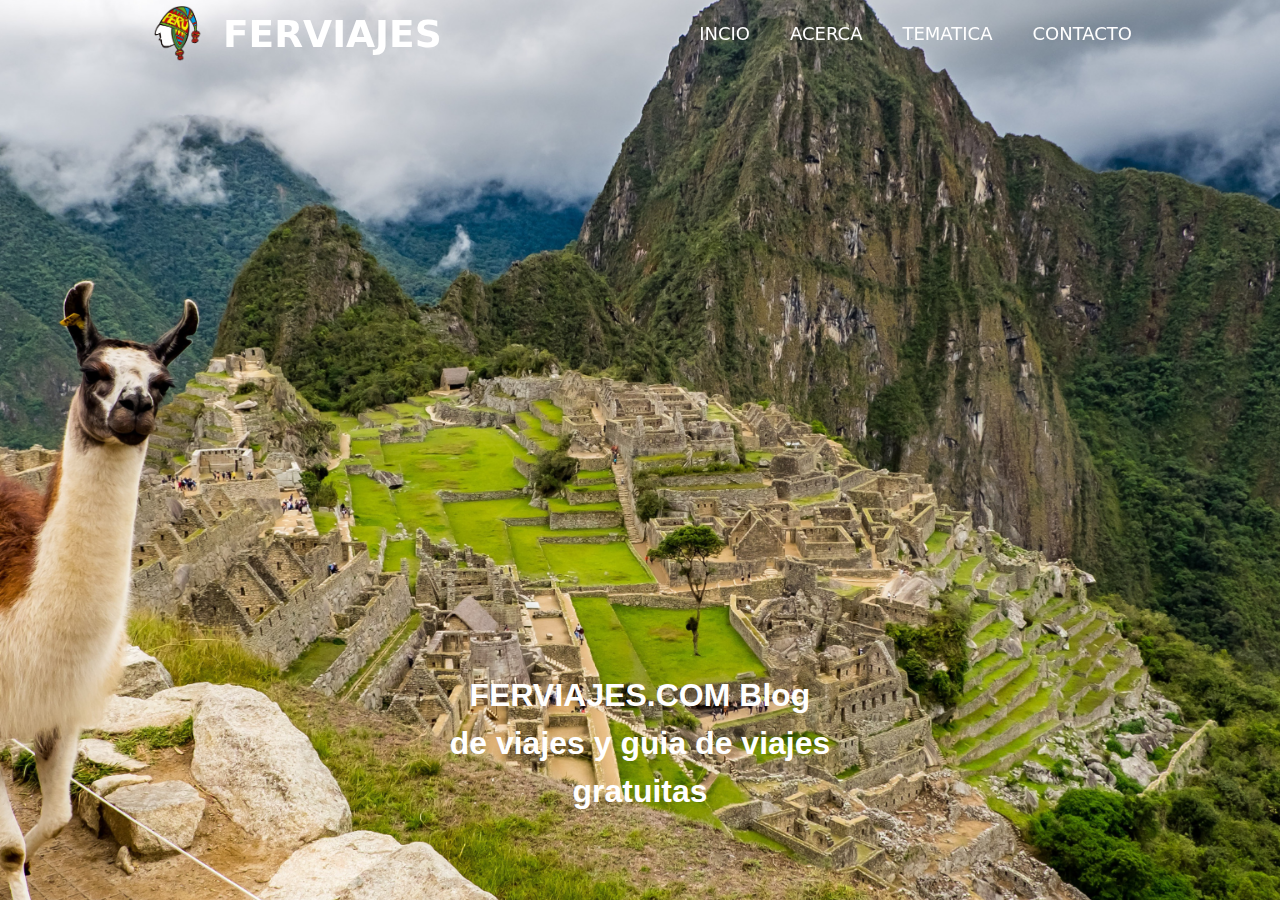
==== acerca.html @ cb7bad93 "cambios" ====
<!DOCTYPE html>
<html lang="en">
<head>
    <meta charset="UTF-8">
    <meta name="viewport" content="width=device-width, initial-scale=1.0">
    <link rel="stylesheet" href="estiloacerca.css">
    <link rel="stylesheet" href="css/bootstrap.min.css">
    <title>BLOG</title>
</head>
<body>
    <!--BARRA DE MENU-->
    <header class="header">
        <div class="logo">
          <img src="img/logo.png" alt="Logo de Ferviajes" />
          <span>FERVIAJES</span>
        </div>
        <input type="checkbox" id="toggle" />
        <label for="toggle">
          <img class="menu" src="img/menu2.png" alt="menu"
        /></label>
  
        <nav class="navigation">
          <ul>
            <li><a href="index.html">INCIO</a></li>
            <li><a href="acerca.html">ACERCA</a></li>
            <li>
              <a href="acerca.html">TEMATICA</a>
              <ul>
                <li><a href="acerca.html">COSTA</a></li>
                <li><a href="acerca.html">SIERRA</a></li>
                <li><a href="acerca.html">SELVA</a></li>
              </ul>
            </li>
            <li><a href="acerca.html">CONTACTO</a></li>
          </ul>
        </nav>
      </header>
  
      <!--INICIO-->
      <div class="hero">
        <p>FERVIAJES.COM Blog de viajes y guia de viajes gratuitas</p>
      </div>
</body>
---- estiloacerca.css ----
*,
*::before,
*::after{
    margin: 0;
    padding: 0;
    box-sizing: inherit;
}

.logo {
    display: flex;
    align-items: center;
    margin-right: 10px;
}

.logo img {
    width: 100px;
    height: auto;
    margin-right: -5px;
}

.logo span {
    line-height: 60px;
    font-size: 1.5em;
    vertical-align: middle;
}

header{
    position: fixed;
    top:0;
    left: 0;
    right: 0;
    padding: 0px 10%;
    display: flex;
    align-items: center;
    justify-content: space-between;
    z-index: 1000;
}
.logo{
    font-size: 25px;
    text-transform: uppercase;
    color: #ffffff;
    font-weight: 700;
}
.navigation ul{
    list-style: none;
}
.header .navigation ul li{
    float: left;
    position: relative;
}
.header .navigation ul li a{
    font-size: 18px;
    color: #ffffff;
    text-decoration: none;
    padding: 20px;
    display: block;
    transition: all .2s ease;
}
.header .navigation ul li a:hover{
    background-color: #e4e2e2;
}

.header .navigation ul li ul{
    position: absolute;
    width: 300px;
    background-color: rgba(1, 1, 1, 0.7);
    display: none;
    margin-left: 0px;
}
.header .navigation ul li ul li a{
    font-size: 15px;
    text-transform: capitalize;
}
.header .navigation ul li ul li ul{
    position: absolute;
    top: 0;
    right: 300px;
}
.header .navigation ul li ul li{
    width: 100%;
}
.header .navigation ul li:hover > ul{
    display: initial;  
}

#toggle,
.header label{
    display: none;
    cursor: pointer;
}
.menu{
    width: 45px;
    height: 35px;
}
@media only screen and (max-width: 600px) {
  .logo {
    flex-direction: row;
    align-items: center;
    justify-content: flex-start;
    margin-left: -30px; 
  }
  
  .logo img {
    width: 80px;
    height: auto;
    margin-right: -15px;
  }
  
  .logo span {
    margin: 0;
    white-space: nowrap;
  }
}
@media (max-width: 950px){

    .header label{
        display: initial;
    }
    .header{
        padding: 20px 10%;
    }
    .header .navigation{
        position: absolute;
        top: 100%;
        left: 0;
        right: 0;
        display: none;
    }
    .header .navigation ul li{
        width: 100%;

    }
    .header .navigation ul li a{
        padding: 8px, 30px, 8px, 10%;
    }
    .header .navigation ul li ul{
        position: relative;
        width: 100%;
        left: 0;
    }
    .header .navigation ul li ul li{
        background-color: rgba(1, 1, 1, 0.7);
    }
    .header .navigation ul li ul li ul{
        position: relative;
        width: 100%;
        left: 0;
    }
    #toggle:checked ~ .navigation{
        display: block;
    }	
 }


 
 header.abajo,
header.abajo * {
    background-color: #ffffff;
}

header.abajo .logo,
header.abajo ul li a {
    color: #000000;
}
header.abajo > .navigation > ul > li > a {
    color: #000000;
}
header.abajo > .navigation > ul > li > ul> li> a {
    color: #000000;
}

/*INICIO*/

 .hero{
    min-height: 100vh;
    background-image: url("img/inicio.webp");
    background-position: center center;
    background-repeat: no-repeat;
    background-size: cover;
    display: flex;
    align-items: center;
    justify-content: center;
 }
 .hero p {
    font-size: 2em;
    font-family: 'Your Font Name', sans-serif;
    text-align: center;
    padding-top: 65vh;
    color: white; 
    margin: 0; 
    line-height: 1.5; /*  propiedad para aumentar el espacio entre líneas */
    width: 30%; /* propiedad para darle un ancho fijo al elemento <p> */
    position: absolute;
    left: 50%; /*  propiedad para centrar el elemento <p> horizontalmente */
    transform: translateX(-50%); /*  propiedad para centrar el elemento <p> verticalmente */
    display: flex; /*  propiedad para centrar el texto verticalmente */
    align-items: center; /* propiedad para centrar el texto verticalmente */
    flex-wrap: wrap; /* propiedad para que el texto se divida en tres líneas */
    font-weight: bold;
}

@media (max-width: 767px) {
    .hero p {
        font-size: 1.5em;
        width: 100%;
        height: 4.5em;
    }
}
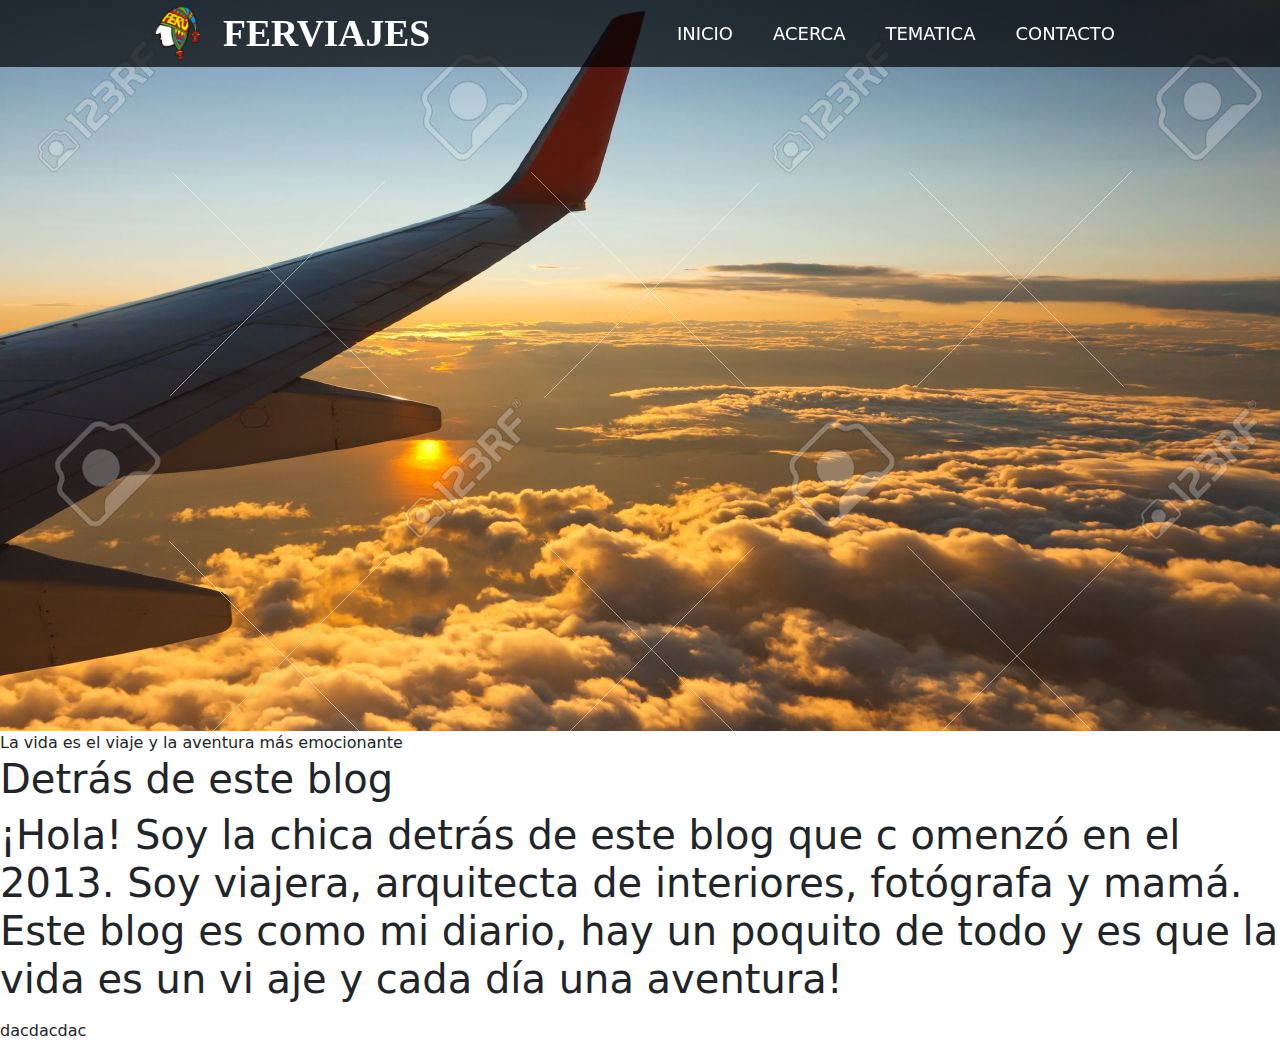
==== commit c5bb8635: "cambios" ====
--- a/acerca.html
+++ b/acerca.html
@@ -8,6 +8,7 @@
     <title>BLOG</title>
 </head>
 <body>
+    <script src="maininicio.js"></script>
     <!--BARRA DE MENU-->
     <header class="header">
         <div class="logo">
@@ -21,7 +22,7 @@
   
         <nav class="navigation">
           <ul>
-            <li><a href="index.html">INCIO</a></li>
+            <li><a href="index.html">INICIO</a></li>
             <li><a href="acerca.html">ACERCA</a></li>
             <li>
               <a href="acerca.html">TEMATICA</a>
@@ -36,8 +37,23 @@
         </nav>
       </header>
   
-      <!--INICIO-->
+      <!--ACERCA IMAGEN-->
       <div class="hero">
-        <p>FERVIAJES.COM Blog de viajes y guia de viajes gratuitas</p>
+        <div class="hero-image">
+          <img src="img/acerca.jpg" alt="Hero image">
+        </div>
+        <div class="hero-content">
+          <div class="hero-text">
+            <span>La vida es el viaje y la aventura más emocionante<span>
+            <h1>Detrás de este blog<h1>
+                <p>¡Hola! Soy la chica detrás de este blog que c
+                omenzó en el 2013. Soy viajera, arquitecta de interiores, fotógrafa y mamá. 
+                Este blog es como mi diario, hay un poquito de todo y es que la vida es un vi
+                aje y cada día una aventura!</p>
+          </div>
+        </div>
       </div>
+      <div><p>dacdacdac
+
+      </p></div>
 </body>--- a/estiloacerca.css
+++ b/estiloacerca.css
@@ -22,13 +22,14 @@
     line-height: 60px;
     font-size: 1.5em;
     vertical-align: middle;
+    font-family:'Times New Roman';
 }
-
 header{
     position: fixed;
     top:0;
     left: 0;
     right: 0;
+    background-color: rgba(1, 1, 1, 0.7);
     padding: 0px 10%;
     display: flex;
     align-items: center;
@@ -46,8 +47,10 @@
 }
 .header .navigation ul li{
     float: left;
+    right: 17px;
     position: relative;
 }
+
 .header .navigation ul li a{
     font-size: 18px;
     color: #ffffff;
@@ -59,13 +62,13 @@
 .header .navigation ul li a:hover{
     background-color: #e4e2e2;
 }
-
 .header .navigation ul li ul{
     position: absolute;
-    width: 300px;
+    right: 0px;
+    width: 250px;
     background-color: rgba(1, 1, 1, 0.7);
     display: none;
-    margin-left: 0px;
+
 }
 .header .navigation ul li ul li a{
     font-size: 15px;
@@ -80,7 +83,7 @@
     width: 100%;
 }
 .header .navigation ul li:hover > ul{
-    display: initial;  
+    display: initial;
 }
 
 #toggle,
@@ -151,8 +154,6 @@
     }	
  }
 
-
- 
  header.abajo,
 header.abajo * {
     background-color: #ffffff;
@@ -171,38 +172,3 @@
 
 /*INICIO*/
 
- .hero{
-    min-height: 100vh;
-    background-image: url("img/inicio.webp");
-    background-position: center center;
-    background-repeat: no-repeat;
-    background-size: cover;
-    display: flex;
-    align-items: center;
-    justify-content: center;
- }
- .hero p {
-    font-size: 2em;
-    font-family: 'Your Font Name', sans-serif;
-    text-align: center;
-    padding-top: 65vh;
-    color: white; 
-    margin: 0; 
-    line-height: 1.5; /*  propiedad para aumentar el espacio entre líneas */
-    width: 30%; /* propiedad para darle un ancho fijo al elemento <p> */
-    position: absolute;
-    left: 50%; /*  propiedad para centrar el elemento <p> horizontalmente */
-    transform: translateX(-50%); /*  propiedad para centrar el elemento <p> verticalmente */
-    display: flex; /*  propiedad para centrar el texto verticalmente */
-    align-items: center; /* propiedad para centrar el texto verticalmente */
-    flex-wrap: wrap; /* propiedad para que el texto se divida en tres líneas */
-    font-weight: bold;
-}
-
-@media (max-width: 767px) {
-    .hero p {
-        font-size: 1.5em;
-        width: 100%;
-        height: 4.5em;
-    }
-}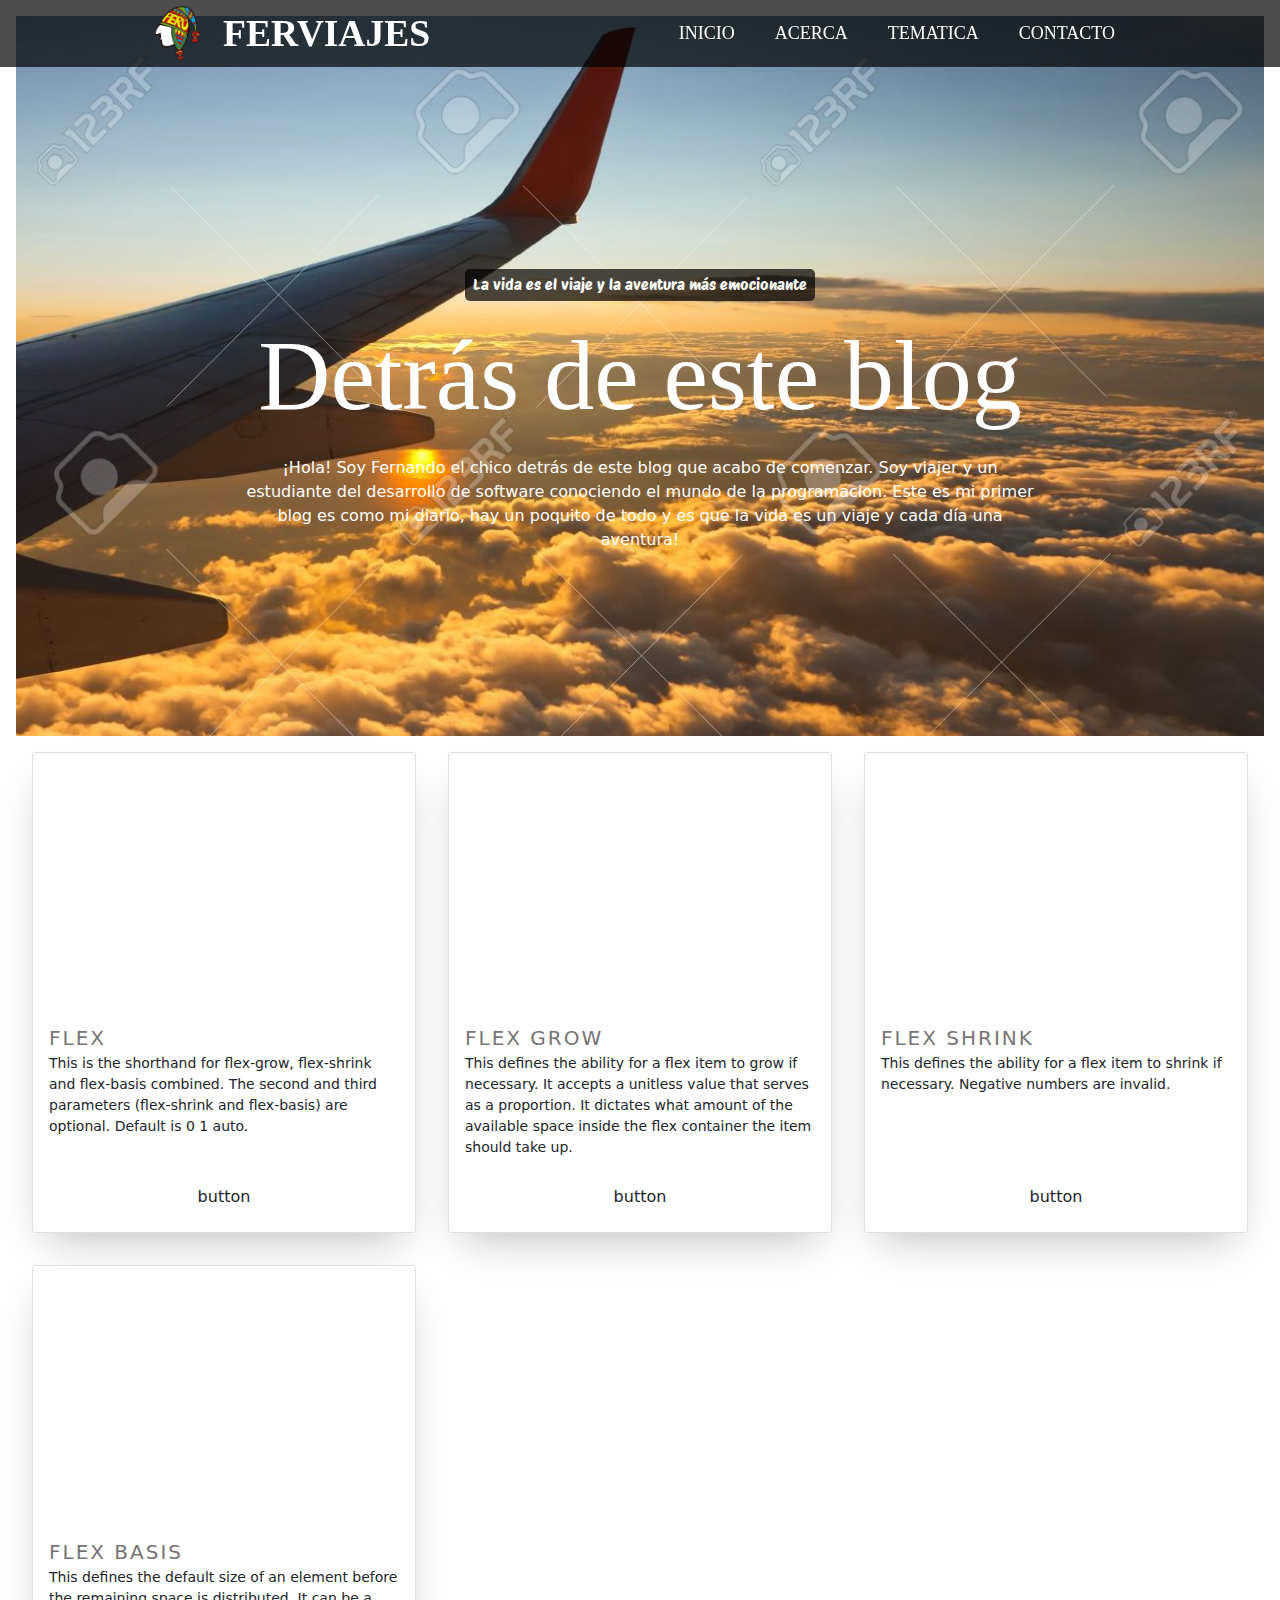
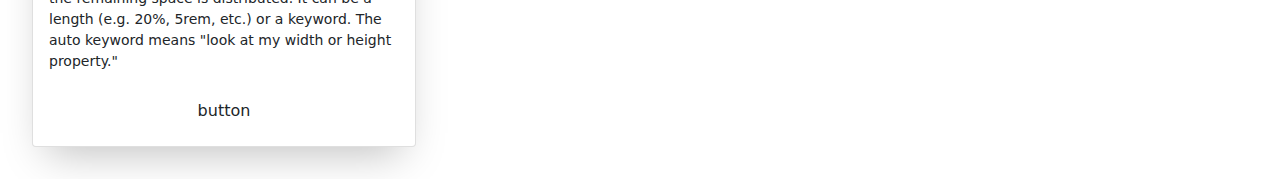
==== commit 2946caa3: "cambios" ====
--- a/acerca.html
+++ b/acerca.html
@@ -4,6 +4,9 @@
     <meta charset="UTF-8">
     <meta name="viewport" content="width=device-width, initial-scale=1.0">
     <link rel="stylesheet" href="estiloacerca.css">
+    <link rel="preconnect" href="https://fonts.googleapis.com">
+<link rel="preconnect" href="https://fonts.gstatic.com" crossorigin>
+<link href="https://fonts.googleapis.com/css2?family=Protest+Riot&display=swap" rel="stylesheet">
     <link rel="stylesheet" href="css/bootstrap.min.css">
     <title>BLOG</title>
 </head>
@@ -39,21 +42,56 @@
   
       <!--ACERCA IMAGEN-->
       <div class="hero">
-        <div class="hero-image">
-          <img src="img/acerca.jpg" alt="Hero image">
-        </div>
         <div class="hero-content">
           <div class="hero-text">
-            <span>La vida es el viaje y la aventura más emocionante<span>
-            <h1>Detrás de este blog<h1>
-                <p>¡Hola! Soy la chica detrás de este blog que c
-                omenzó en el 2013. Soy viajera, arquitecta de interiores, fotógrafa y mamá. 
-                Este blog es como mi diario, hay un poquito de todo y es que la vida es un vi
-                aje y cada día una aventura!</p>
+            <span class="highlight-text">La vida es el viaje y la aventura más emocionante</span>
+            <h1>Detrás de este blog</h1>
+            <p class="centered-text">¡Hola! Soy Fernando el chico detrás de este blog que acabo de comenzar. Soy viajer y un estudiante del desarrollo de software conociendo el mundo de la programacion. Este es mi primer blog es como mi diario, hay un poquito de todo y es que la vida es un viaje y cada día una aventura!</p>
           </div>
         </div>
       </div>
-      <div><p>dacdacdac
-
-      </p></div>
+      <div>
+        <ul class="cards">
+            <li class="cards__item">
+              <div class="card">
+                <div class="card__image card__image--fence"></div>
+                <div class="card__content">
+                  <div class="card__title">Flex</div>
+                  <p class="card__text">This is the shorthand for flex-grow, flex-shrink and flex-basis combined. The second and third parameters (flex-shrink and flex-basis) are optional. Default is 0 1 auto. </p>
+                  <button class="btn btn--block card__btn">Button</button>
+                </div>
+              </div>
+            </li>
+            <li class="cards__item">
+              <div class="card">
+                <div class="card__image card__image--river"></div>
+                <div class="card__content">
+                  <div class="card__title">Flex Grow</div>
+                  <p class="card__text">This defines the ability for a flex item to grow if necessary. It accepts a unitless value that serves as a proportion. It dictates what amount of the available space inside the flex container the item should take up.</p>
+                  <button class="btn btn--block card__btn">Button</button>
+                </div>
+              </div>
+            </li>
+            <li class="cards__item">
+              <div class="card">
+                <div class="card__image card__image--record"></div>
+                <div class="card__content">
+                  <div class="card__title">Flex Shrink</div>
+                  <p class="card__text">This defines the ability for a flex item to shrink if necessary. Negative numbers are invalid.</p>
+                  <button class="btn btn--block card__btn">Button</button>
+                </div>
+              </div>
+            </li>
+            <li class="cards__item">
+              <div class="card">
+                <div class="card__image card__image--flowers"></div>
+                <div class="card__content">
+                  <div class="card__title">Flex Basis</div>
+                  <p class="card__text">This defines the default size of an element before the remaining space is distributed. It can be a length (e.g. 20%, 5rem, etc.) or a keyword. The auto keyword means "look at my width or height property."</p>
+                  <button class="btn btn--block card__btn">Button</button>
+                </div>
+              </div>
+            </li>
+          </ul>
+      </div>
 </body>--- a/estiloacerca.css
+++ b/estiloacerca.css
@@ -49,6 +49,7 @@
     float: left;
     right: 17px;
     position: relative;
+    font-family:'Times New Roman';
 }
 
 .header .navigation ul li a{
@@ -172,3 +173,219 @@
 
 /*INICIO*/
 
+.hero {
+    background-image: url("img/acerca.jpg");
+    background-repeat: no-repeat;
+    background-position: center bottom;
+    background-size: cover;
+    /* Establece el alto y el ancho del contenedor */
+    height: 80vh;
+    width: 100%;
+  }
+.hero-content {
+    display: flex;
+    align-items: center;
+    justify-content: center;
+    height: 100%;
+  }
+  .highlight-text {
+    position: relative; 
+    top: 5px;
+    display: inline-block;
+    background-color: rgba(0, 0, 0, 0.7);
+    color: white;
+    padding: 0.25em 0.5em;
+    border-radius: 5px;
+    font-family: "Protest Riot", sans-serif;
+    font-weight: 400;
+    font-style: normal;
+  }
+  .hero-text {
+    text-align: center;
+    margin-top: 80px;
+  }
+/*TEXTO DETRAS DEL BLOG*/
+  .hero h1 {
+    color: white; 
+    font-size: 100px;
+    font-family: "Times New Roman"; 
+    margin-top: 20px;
+  }
+  .centered-text {
+    text-align: center;
+    color: white;
+    max-width: 800px;
+    margin-top: 3rm;
+  }
+  .hero-text p{
+    margin-top: 20px;
+  }
+  @media screen and (max-width: 600px) {
+    .hero {
+      height: 80vh; /* Ajusta el alto del contenedor para pantallas pequeñas */
+    }
+  
+    .hero h1 {
+      font-size: 60px; 
+      margin-top: 10px; 
+    }
+  
+    .centered-text {
+      max-width: 100%; /* Establece un ancho máximo del 100% para pantallas pequeñas */
+      margin-top: 20px; /* Ajusta el margen superior para pantallas pequeñas */
+    }
+  
+    .hero-text p {
+      margin-top: 10px; /* Ajusta el margen superior para pantallas pequeñas */
+    }
+    .highlight-text {
+        transform: scale(0.8); /* Reduce el ancho del fondo del span en un 20% en pantallas pequeñas */
+      }
+  }
+
+  /*SECCION CARDS*/
+@gray-darker:               #444444;
+@gray-dark:                 #696969;
+@gray:                      #999999;
+@gray-light:                #cccccc;
+@gray-lighter:              #ececec;
+@gray-lightest:             lighten(@gray-lighter,4%);
+
+*,
+*::before,
+*::after { 
+  box-sizing: border-box;
+}
+
+html {
+  background-color: #f0f0f0;
+}
+
+body {
+  color: #DE2A2A;
+  font-family: 'Roboto','Helvetica Neue', Helvetica, Arial, sans-serif;
+  font-style: normal;
+  font-weight: 400;
+  letter-spacing: 0;
+  padding: 1rem;
+  text-rendering: optimizeLegibility;
+  -webkit-font-smoothing: antialiased;
+  -moz-osx-font-smoothing: grayscale;
+  -moz-font-feature-settings: "liga" on;
+}
+
+
+
+img {
+  height: auto;
+  max-width: 100%;
+  vertical-align: middle;
+}
+
+.btn {
+  background-color: white;
+  border: 1px solid;
+  border-radius: 1rem;
+  /*color: @gray-dark;*/
+  padding: 0.5rem;
+  text-transform: lowercase;
+}
+
+.btn--block {
+  display: block;
+  width: 100%;
+}
+ 
+.cards {
+  display: flex;
+  flex-wrap: wrap;
+  list-style: none;
+  margin: 0;
+  padding: 0;
+}
+
+.cards__item {
+  display: flex;
+  padding: 1rem;
+  @media(min-width: 40rem) {
+    width: 50%;
+  }
+  @media(min-width: 56rem) {
+    width: 33.3333%;
+  }
+}
+
+.card {
+  background-color: white;
+  border-radius: 0.25rem;
+  box-shadow: 0 20px 40px -14px rgba(0,0,0,0.25);
+  display: flex;
+  flex-direction: column;
+  overflow: hidden;
+  &:hover {
+    .card__image {
+      filter: contrast(100%);
+    }
+  }
+}
+
+.card__content {
+  display: flex;
+  flex: 1 1 auto;
+  flex-direction: column;
+  padding: 1rem;
+}
+
+.card__image {
+  background-position: center center;
+  background-repeat: no-repeat;
+  background-size: cover;
+  border-top-left-radius: 0.25rem;
+  border-top-right-radius: 0.25rem;
+  filter: contrast(70%);
+  /*filter: saturate(180%);*/
+  overflow: hidden;
+  position: relative;
+  transition: filter 0.5s cubic-bezier(.43,.41,.22,.91);;
+  &::before {
+    content: "";
+	  display: block;
+    padding-top: 56.25%; /* 16:9 aspect ratio*/
+  }
+  @media(min-width: 40rem) {
+    &::before {
+      padding-top: 66.6%; /* 3:2 aspect ratio*/
+    }
+  }
+}
+
+.card__image--flowers {
+  background-image: url(https://unsplash.it/800/600?image=82);
+}
+
+.card__image--river {
+  background-image: url(https://unsplash.it/800/600?image=11);
+}
+
+.card__image--record {
+  background-image: url(https://unsplash.it/800/600?image=39);
+}
+
+.card__image--fence {
+  background-image: url(https://unsplash.it/800/600?image=59);
+}
+
+.card__title {
+  color: #767474;
+  font-size: 1.25rem;
+  font-weight: 300;
+  letter-spacing: 2px;
+  text-transform: uppercase;
+}
+
+.card__text {
+  flex: 1 1 auto;
+  font-size: 0.875rem;
+  line-height: 1.5;
+  margin-bottom: 1.25rem;
+}
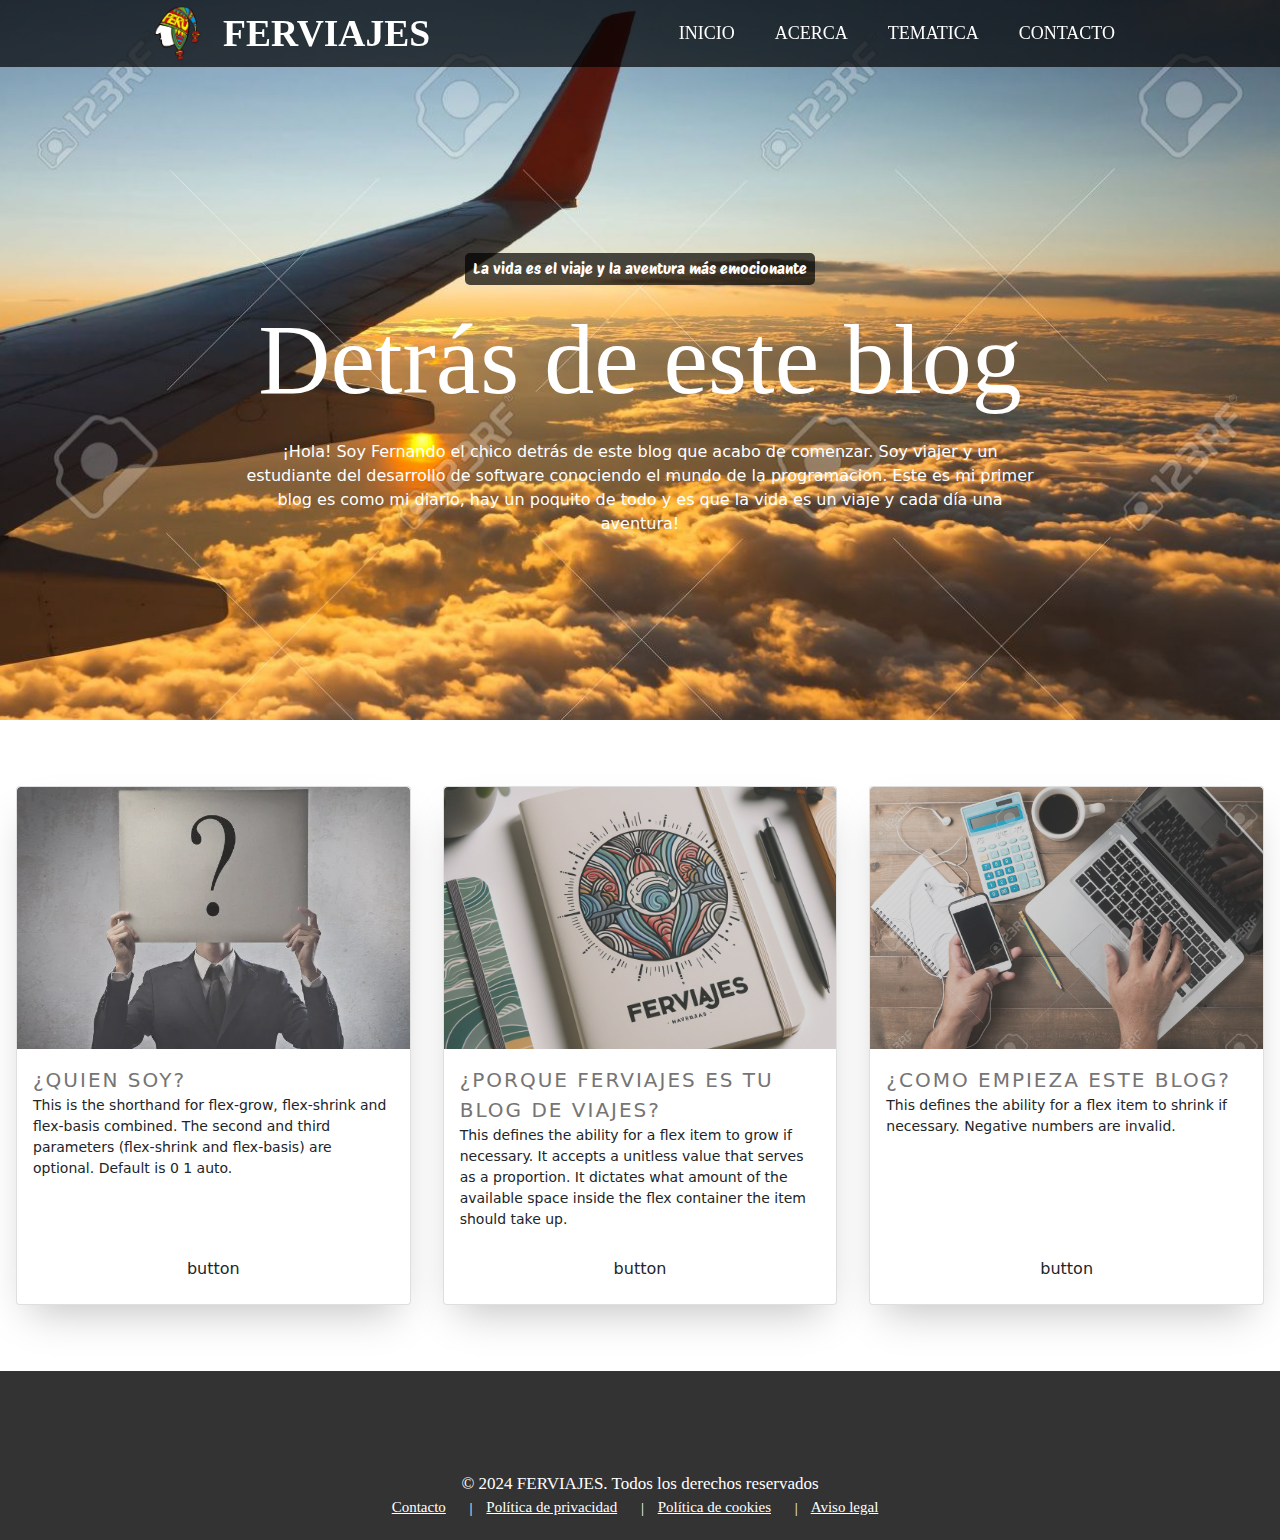
==== commit a7d292de: "cambios" ====
--- a/acerca.html
+++ b/acerca.html
@@ -7,7 +7,17 @@
     <link rel="preconnect" href="https://fonts.googleapis.com">
 <link rel="preconnect" href="https://fonts.gstatic.com" crossorigin>
 <link href="https://fonts.googleapis.com/css2?family=Protest+Riot&display=swap" rel="stylesheet">
+
     <link rel="stylesheet" href="css/bootstrap.min.css">
+
+    <link
+    rel="stylesheet"
+    href="https://cdnjs.cloudflare.com/ajax/libs/font-awesome/6.5.1/css/all.min.css"
+    integrity="sha512-DTOQO9RWCH3ppGqcWaEA1BIZOC6xxalwEsw9c2QQeAIftl+Vegovlnee1c9QX4TctnWMn13TZye+giMm8e2LwA=="
+    crossorigin="anonymous"
+    referrerpolicy="no-referrer"
+  />
+
     <title>BLOG</title>
 </head>
 <body>
@@ -50,13 +60,14 @@
           </div>
         </div>
       </div>
+      <!--CARTAS-->
       <div>
         <ul class="cards">
             <li class="cards__item">
               <div class="card">
                 <div class="card__image card__image--fence"></div>
                 <div class="card__content">
-                  <div class="card__title">Flex</div>
+                  <div class="card__title">¿Quien soy?</div>
                   <p class="card__text">This is the shorthand for flex-grow, flex-shrink and flex-basis combined. The second and third parameters (flex-shrink and flex-basis) are optional. Default is 0 1 auto. </p>
                   <button class="btn btn--block card__btn">Button</button>
                 </div>
@@ -66,7 +77,7 @@
               <div class="card">
                 <div class="card__image card__image--river"></div>
                 <div class="card__content">
-                  <div class="card__title">Flex Grow</div>
+                  <div class="card__title">¿Porque FERVIAJES es tu blog de viajes?</div>
                   <p class="card__text">This defines the ability for a flex item to grow if necessary. It accepts a unitless value that serves as a proportion. It dictates what amount of the available space inside the flex container the item should take up.</p>
                   <button class="btn btn--block card__btn">Button</button>
                 </div>
@@ -76,12 +87,12 @@
               <div class="card">
                 <div class="card__image card__image--record"></div>
                 <div class="card__content">
-                  <div class="card__title">Flex Shrink</div>
+                  <div class="card__title">¿Como empieza este blog?</div>
                   <p class="card__text">This defines the ability for a flex item to shrink if necessary. Negative numbers are invalid.</p>
                   <button class="btn btn--block card__btn">Button</button>
                 </div>
               </div>
-            </li>
+            </li>  <!--
             <li class="cards__item">
               <div class="card">
                 <div class="card__image card__image--flowers"></div>
@@ -91,7 +102,27 @@
                   <button class="btn btn--block card__btn">Button</button>
                 </div>
               </div>
-            </li>
+            </li>-->
           </ul>
       </div>
+      <div class="footer">
+        <div class="container">
+         <div class="iconos-sociales">
+             <a href="#"><i class="fa-brands fa-facebook-f"></i></a>
+             <a href="#"><i class="fa-brands fa-instagram"></i></a>
+             <a href="#"><i class="fa-brands fa-tiktok"></i></a>
+             <a href=""><i class="fa-brands fa-youtube"></i></a>
+           </div>
+         <p>&copy; 2024 FERVIAJES. Todos los derechos reservados</p>      
+             <div class="Politicas">
+               <a href="#" class="footer-link ">Contacto</a>
+               <span class="divide">|</span>
+               <a href="#" class="footer-link ">Política de privacidad</a>
+               <span class="divide">|</span>
+               <a href="#" class="footer-link">Política de cookies</a>
+               <span class="divide">|</span>
+               <a href="#" class="footer-link">Aviso legal</a>
+             </div>
+        </div>
+     </div>
 </body>--- a/estiloacerca.css
+++ b/estiloacerca.css
@@ -244,14 +244,14 @@
   }
 
   /*SECCION CARDS*/
-@gray-darker:               #444444;
+/*@gray-darker:               #444444;
 @gray-dark:                 #696969;
 @gray:                      #999999;
 @gray-light:                #cccccc;
 @gray-lighter:              #ececec;
-@gray-lightest:             lighten(@gray-lighter,4%);
-
-*,
+@gray-lightest:             lighten(@gray-lighter,4%);*/
+
+/**,
 *::before,
 *::after { 
   box-sizing: border-box;
@@ -273,7 +273,7 @@
   -moz-osx-font-smoothing: grayscale;
   -moz-font-feature-settings: "liga" on;
 }
-
+*/
 
 
 img {
@@ -302,6 +302,8 @@
   list-style: none;
   margin: 0;
   padding: 0;
+  margin-top: 50px;
+  margin-bottom: 50px;
 }
 
 .cards__item {
@@ -359,20 +361,20 @@
   }
 }
 
-.card__image--flowers {
+/*.card__image--flowers {
   background-image: url(https://unsplash.it/800/600?image=82);
-}
+}*/
 
 .card__image--river {
-  background-image: url(https://unsplash.it/800/600?image=11);
+  background-image: url("img/ferviajes.jpg");
 }
 
 .card__image--record {
-  background-image: url(https://unsplash.it/800/600?image=39);
+  background-image: url("img/blog.jpg");
 }
 
 .card__image--fence {
-  background-image: url(https://unsplash.it/800/600?image=59);
+  background-image: url("img/quiensoy.webp");
 }
 
 .card__title {
@@ -389,3 +391,59 @@
   line-height: 1.5;
   margin-bottom: 1.25rem;
 }
+
+
+/*PIE DE PAGINA*/
+.footer {
+  background-color: #333;
+  color: #fff;
+  padding: 20px 0;
+  text-align: center;
+}
+.footer-link {
+  color: #fff;
+  margin-right: 10px;
+}
+.footer p{
+  font-size: 17px;
+  font-family: 'Times New Roman', Times, serif;
+  margin-bottom: 0;
+}
+.iconos-sociales {
+  margin-top: 5px;
+  margin-bottom: 30px;
+  transform: translateY(10px);
+}
+.iconos-sociales i {
+  font-size: 30px;
+  color:#fff;
+  margin-right: 20px; 
+}
+.divide {
+  display: inline-block;
+  margin: 0 10px;
+  line-height: 1.5;
+  vertical-align: middle;
+}
+.Politicas{
+  font-size: 15px;
+  font-family: 'Times New Roman', Times, serif
+}
+
+@media (max-width: 767px) {
+  .footer {
+    padding: 10px 0;
+  }
+  .footer-link {
+    display: block;
+    margin: 5px 0;
+  }
+  .Politicas {
+    display: flex;
+    justify-content: center;
+    align-items: center;
+  }
+  .Politicas a {
+    margin-left: 7px;
+  }
+}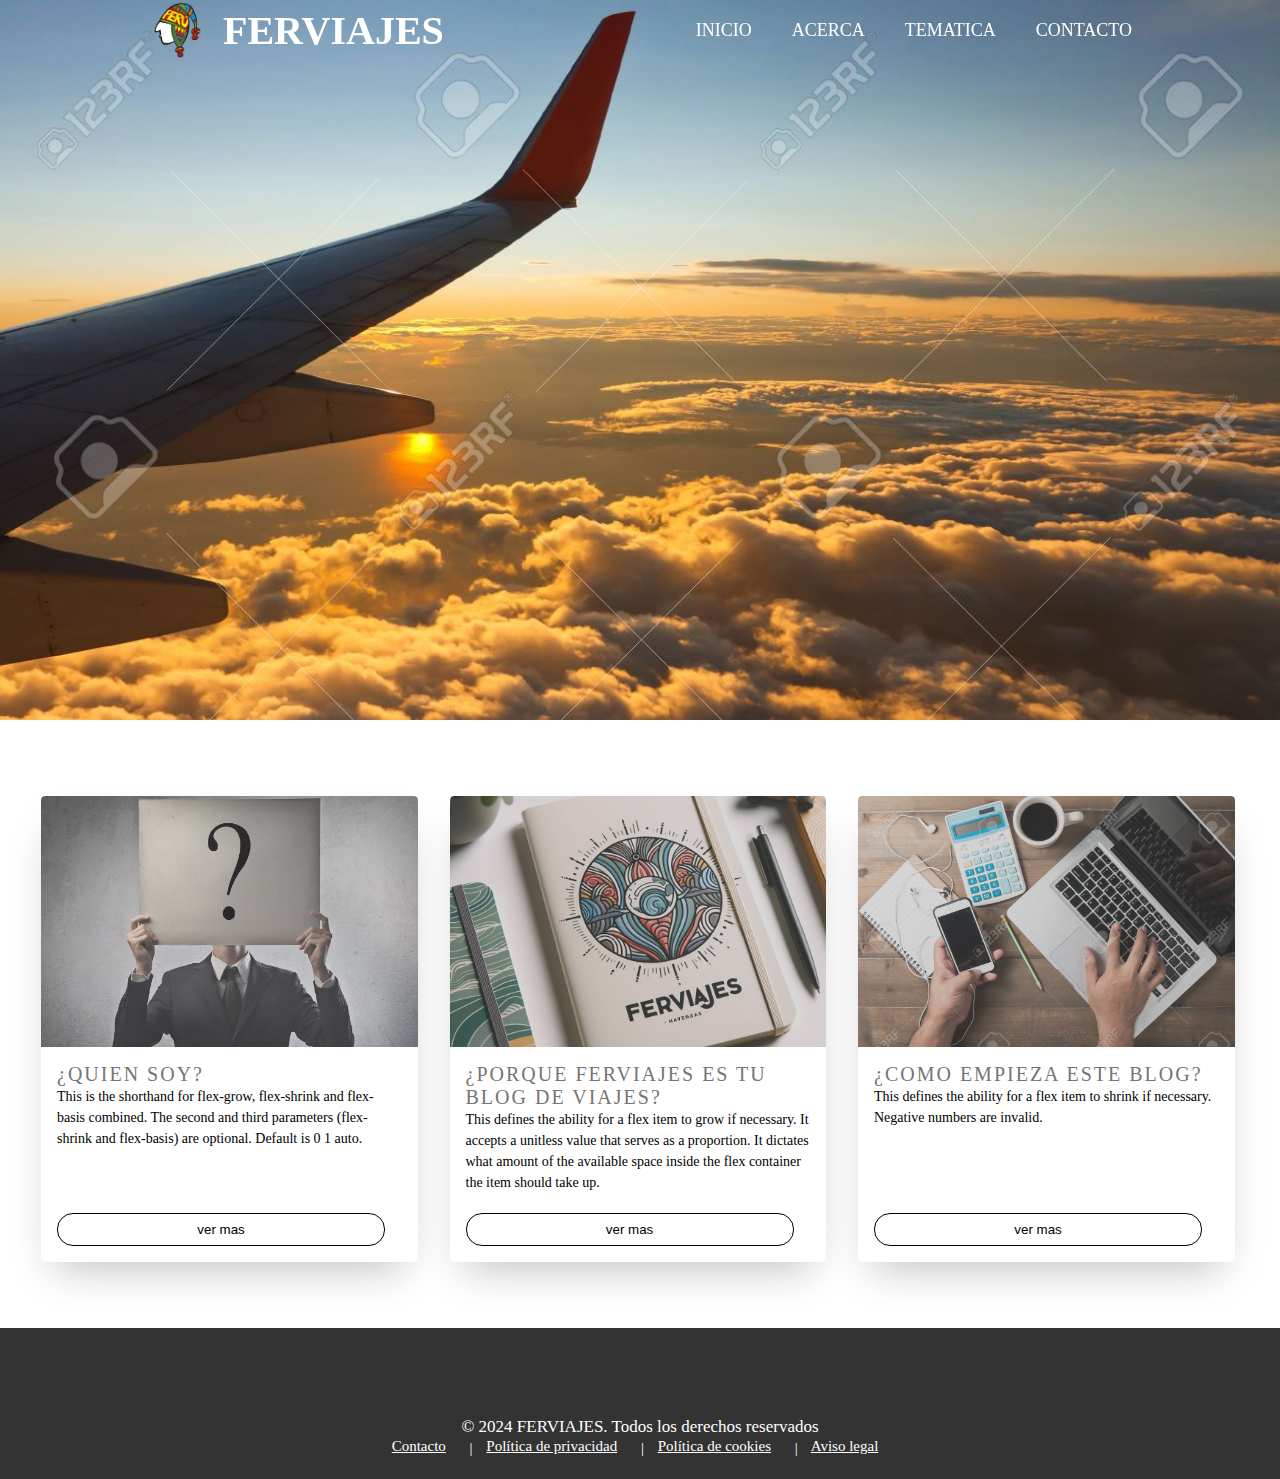
==== commit c8cd9739: "cambios" ====
--- a/acerca.html
+++ b/acerca.html
@@ -1,110 +1,109 @@
 <!DOCTYPE html>
 <html lang="en">
-<head>
-    <meta charset="UTF-8">
-    <meta name="viewport" content="width=device-width, initial-scale=1.0">
-    <link rel="stylesheet" href="estiloacerca.css">
+  <head>
+    <meta charset="UTF-8" />
+    <meta name="viewport" content="width=device-width, initial-scale=1.0" />
+    <!--font awesome-->
+    <link
+      rel="stylesheet"
+      href="https://cdnjs.cloudflare.com/ajax/libs/font-awesome/6.5.1/css/all.min.css"
+      integrity="sha512-DTOQO9RWCH3ppGqcWaEA1BIZOC6xxalwEsw9c2QQeAIftl+Vegovlnee1c9QX4TctnWMn13TZye+giMm8e2LwA=="
+      crossorigin="anonymous"
+      referrerpolicy="no-referrer"/>
+
+    <!--goolge fonts-->
     <link rel="preconnect" href="https://fonts.googleapis.com">
-<link rel="preconnect" href="https://fonts.gstatic.com" crossorigin>
-<link href="https://fonts.googleapis.com/css2?family=Protest+Riot&display=swap" rel="stylesheet">
-
-    <link rel="stylesheet" href="css/bootstrap.min.css">
-
-    <link
-    rel="stylesheet"
-    href="https://cdnjs.cloudflare.com/ajax/libs/font-awesome/6.5.1/css/all.min.css"
-    integrity="sha512-DTOQO9RWCH3ppGqcWaEA1BIZOC6xxalwEsw9c2QQeAIftl+Vegovlnee1c9QX4TctnWMn13TZye+giMm8e2LwA=="
-    crossorigin="anonymous"
-    referrerpolicy="no-referrer"
-  />
-
+     <link rel="preconnect" href="https://fonts.gstatic.com" crossorigin>
+    <link href="https://fonts.googleapis.com/css2?family=Concert+One&family=Protest+Riot&display=swap" rel="stylesheet">
+  
+    <link rel="stylesheet" href="acerca.css" />
     <title>BLOG</title>
-</head>
-<body>
-    <script src="maininicio.js"></script>
+  </head>
+  <body>
+    <script src="mainacerca.js"></script>
     <!--BARRA DE MENU-->
     <header class="header">
-        <div class="logo">
-          <img src="img/logo.png" alt="Logo de Ferviajes" />
-          <span>FERVIAJES</span>
-        </div>
-        <input type="checkbox" id="toggle" />
-        <label for="toggle">
-          <img class="menu" src="img/menu2.png" alt="menu"
-        /></label>
-  
-        <nav class="navigation">
-          <ul>
-            <li><a href="index.html">INICIO</a></li>
-            <li><a href="acerca.html">ACERCA</a></li>
-            <li>
-              <a href="acerca.html">TEMATICA</a>
-              <ul>
-                <li><a href="acerca.html">COSTA</a></li>
-                <li><a href="acerca.html">SIERRA</a></li>
-                <li><a href="acerca.html">SELVA</a></li>
-              </ul>
-            </li>
-            <li><a href="acerca.html">CONTACTO</a></li>
-          </ul>
-        </nav>
-      </header>
-  
-      <!--ACERCA IMAGEN-->
-      <div class="hero">
+      <div class="logo">
+        <img src="img/logo.png" alt="Logo de Ferviajes" />
+        <span>FERVIAJES</span>
+      </div>
+      <input type="checkbox" id="toggle" />
+      <label for="toggle">
+        <img class="menu" src="img/menu2.png" alt="menu"
+      /></label>
+
+      <nav class="navigation">
+        <ul>
+          <li><a href="index.html">INICIO</a></li>
+          <li><a href="acerca.html">ACERCA</a></li>
+          <li>
+            <a href="tematica.html">TEMATICA</a>
+            <ul>
+              <li><a href="acerca.html">COSTA</a></li>
+              <li><a href="acerca.html">SIERRA</a></li>
+              <li><a href="acerca.html">SELVA</a></li>
+            </ul>
+          </li>
+          <li><a href="contacto.html">CONTACTO</a></li>
+        </ul>
+      </nav>
+    </header>
+    <!--FONDO DE IMAGEN ACERCA-->
+    <div class="hero">
         <div class="hero-content">
           <div class="hero-text">
-            <span class="highlight-text">La vida es el viaje y la aventura más emocionante</span>
+            <span class="highlight-texto">La vida es el viaje y la aventura más emocionante</span>
             <h1>Detrás de este blog</h1>
             <p class="centered-text">¡Hola! Soy Fernando el chico detrás de este blog que acabo de comenzar. Soy viajer y un estudiante del desarrollo de software conociendo el mundo de la programacion. Este es mi primer blog es como mi diario, hay un poquito de todo y es que la vida es un viaje y cada día una aventura!</p>
           </div>
         </div>
       </div>
-      <!--CARTAS-->
-      <div>
-        <ul class="cards">
-            <li class="cards__item">
-              <div class="card">
-                <div class="card__image card__image--fence"></div>
-                <div class="card__content">
-                  <div class="card__title">¿Quien soy?</div>
-                  <p class="card__text">This is the shorthand for flex-grow, flex-shrink and flex-basis combined. The second and third parameters (flex-shrink and flex-basis) are optional. Default is 0 1 auto. </p>
-                  <button class="btn btn--block card__btn">Button</button>
-                </div>
+            <!--CARTAS-->
+            <div>
+                <ul class="cards">
+                    <li class="cards__item">
+                      <div class="card">
+                        <div class="card__image card__image--fence"></div>
+                        <div class="card__content">
+                          <div class="card__title">¿Quien soy?</div>
+                          <p class="card__text">This is the shorthand for flex-grow, flex-shrink and flex-basis combined. The second and third parameters (flex-shrink and flex-basis) are optional. Default is 0 1 auto. </p>
+                          <button class="btn btn--block card__btn">Ver mas</button>
+                        </div>
+                      </div>
+                    </li>
+                    <li class="cards__item">
+                      <div class="card">
+                        <div class="card__image card__image--river"></div>
+                        <div class="card__content">
+                          <div class="card__title">¿Porque FERVIAJES es tu blog de viajes?</div>
+                          <p class="card__text">This defines the ability for a flex item to grow if necessary. It accepts a unitless value that serves as a proportion. It dictates what amount of the available space inside the flex container the item should take up.</p>
+                          <button class="btn btn--block card__btn">Ver mas</button>
+                        </div>
+                      </div>
+                    </li>
+                    <li class="cards__item">
+                      <div class="card">
+                        <div class="card__image card__image--record"></div>
+                        <div class="card__content">
+                          <div class="card__title">¿Como empieza este blog?</div>
+                          <p class="card__text">This defines the ability for a flex item to shrink if necessary. Negative numbers are invalid.</p>
+                          <button class="btn btn--block card__btn">Ver mas</button>
+                        </div>
+                      </div>
+                    </li>  <!--
+                    <li class="cards__item">
+                      <div class="card">
+                        <div class="card__image card__image--flowers"></div>
+                        <div class="card__content">
+                          <div class="card__title">Flex Basis</div>
+                          <p class="card__text">This defines the default size of an element before the remaining space is distributed. It can be a length (e.g. 20%, 5rem, etc.) or a keyword. The auto keyword means "look at my width or height property."</p>
+                          <button class="btn btn--block card__btn">Button</button>
+                        </div>
+                      </div>
+                    </li>-->
+                  </ul>
               </div>
-            </li>
-            <li class="cards__item">
-              <div class="card">
-                <div class="card__image card__image--river"></div>
-                <div class="card__content">
-                  <div class="card__title">¿Porque FERVIAJES es tu blog de viajes?</div>
-                  <p class="card__text">This defines the ability for a flex item to grow if necessary. It accepts a unitless value that serves as a proportion. It dictates what amount of the available space inside the flex container the item should take up.</p>
-                  <button class="btn btn--block card__btn">Button</button>
-                </div>
-              </div>
-            </li>
-            <li class="cards__item">
-              <div class="card">
-                <div class="card__image card__image--record"></div>
-                <div class="card__content">
-                  <div class="card__title">¿Como empieza este blog?</div>
-                  <p class="card__text">This defines the ability for a flex item to shrink if necessary. Negative numbers are invalid.</p>
-                  <button class="btn btn--block card__btn">Button</button>
-                </div>
-              </div>
-            </li>  <!--
-            <li class="cards__item">
-              <div class="card">
-                <div class="card__image card__image--flowers"></div>
-                <div class="card__content">
-                  <div class="card__title">Flex Basis</div>
-                  <p class="card__text">This defines the default size of an element before the remaining space is distributed. It can be a length (e.g. 20%, 5rem, etc.) or a keyword. The auto keyword means "look at my width or height property."</p>
-                  <button class="btn btn--block card__btn">Button</button>
-                </div>
-              </div>
-            </li>-->
-          </ul>
-      </div>
+              <!--PIE DE PAGINA-->
       <div class="footer">
         <div class="container">
          <div class="iconos-sociales">
@@ -125,4 +124,4 @@
              </div>
         </div>
      </div>
-</body>+    </body>--- a/acerca.css
+++ b/acerca.css
@@ -0,0 +1,519 @@
+/*BARRA DE MENU*/
+
+*,
+*::before,
+*::after{
+    margin: 0;
+    padding: 0;
+    box-sizing: inherit;
+}
+
+.logo {
+    display: flex;
+    align-items: center;
+    margin-right: 10px;
+}
+
+.logo img {
+    width: 100px;
+    height: auto;
+    margin-right: -5px;
+}
+
+.logo span {
+    line-height: 60px;
+    font-size: 40px;
+    vertical-align: middle;
+}
+
+header{
+    position: fixed;
+    top:0;
+    left: 0;
+    right: 0;
+    padding: 0px 10%;
+    display: flex;
+    align-items: center;
+    justify-content: space-between;
+    z-index: 1000;
+}
+.logo{
+    font-size: 25px;
+    text-transform: uppercase;
+    color: #ffffff;
+    font-weight: 700;
+}
+.navigation ul{
+    list-style: none;
+}
+.header .navigation ul li{
+    float: left;
+    position: relative;
+}
+
+.header .navigation ul li a{
+    font-size: 18px;
+    color: #ffffff;
+    text-decoration: none;
+    padding: 20px;
+    display: block;
+    transition: all .2s ease;
+}
+.header .navigation ul li a:hover{
+    background-color: #e4e2e2;
+}
+.header .navigation ul li ul{
+    position: absolute;
+    right: 0;
+    width: 250px;
+    background-color: rgba(1, 1, 1, 0.7);
+    display: none;
+
+}
+.header .navigation ul li ul li a{
+    font-size: 15px;
+    text-transform: capitalize;
+}
+.header .navigation ul li ul li ul{
+    position: absolute;
+    top: 0;
+    right: 300px;
+}
+.header .navigation ul li ul li{
+    width: 100%;
+}
+.header .navigation ul li:hover > ul{
+    display: initial;
+}
+
+#toggle,
+.header label{
+    display: none;
+    cursor: pointer;
+}
+.menu{
+    width: 45px;
+    height: 35px;
+}
+@media only screen and (max-width: 600px) {
+  .logo {
+    flex-direction: row;
+    align-items: center;
+    justify-content: flex-start;
+    margin-left: -35px; 
+  }
+  
+  .logo img {
+    width: 80px;
+    height: auto;
+    margin-right: -15px;
+  }
+  
+  .logo span {
+    margin: 0;
+    white-space: nowrap;
+  }
+}
+@media (max-width: 950px){
+    .menu{
+        /*padding-left: 0;*/
+        margin-right: -18px;
+       /* margin-left: 20px;*/
+        padding-left: 11px;
+        padding-right:-25px ;
+        max-width: 50px;
+    }
+    .header label{
+        display: initial;
+    }
+    .header{
+        padding: 20px 10%;
+    }
+    .header .navigation{
+        position: absolute;
+        top: 100%;
+        left: 0;
+        right: 0;
+        display: none;
+    }
+    .header .navigation ul li{
+        width: 100%;
+
+    }
+    .header .navigation ul li a{
+        padding: 8px, 30px, 8px, 10%;
+    }
+    .header .navigation ul li ul{
+        position: relative;
+        width: 100%;
+        left: 0;
+    }
+    .header .navigation ul li ul li{
+        background-color: rgba(1, 1, 1, 0.7);
+    }
+    .header .navigation ul li ul li ul{
+        position: relative;
+        width: 100%;
+        left: 0;
+    }
+    #toggle:checked ~ .navigation{
+        display: block;
+    }	
+ }
+
+
+ 
+ header.abajo,
+header.abajo * {
+    background-color: #ffffff;
+}
+
+header.abajo .logo,
+header.abajo ul li a {
+    color: #000000;
+}
+header.abajo > .navigation > ul > li > a {
+    color: #000000;
+}
+header.abajo > .navigation > ul > li > ul> li> a {
+    color: #000000;
+}
+/*IMAGEN DE FONDO Y TEXTO*/
+.hero{
+    min-height: 80vh;
+    background-image: url("img/acerca.jpg");
+    background-position: center center;
+    background-repeat: no-repeat;
+    background-size: cover;
+    display: flex;
+    align-items: center;
+    justify-content: center;
+ }
+ .hero-content {
+    display: flex;
+    align-items: center;
+    justify-content: center;
+    height: 100%;
+  }
+  .highlight-texto {
+    position: relative; 
+    top: 5px;
+    display: inline-block;
+    background-color: rgba(0, 0, 0, 0.7);
+    color: white;
+    padding: 0.25em 0.5em;
+    border-radius: 5px;
+    font-family: "Protest Riot", sans-serif;
+    font-weight: 400;
+    font-style: normal;
+    overflow: hidden;
+  white-space: nowrap;
+  }
+  @media (max-width: 767px) {
+    .hero {
+        min-height: 80vh;
+    }
+    .highlight-texto {
+        font-size: 14px;
+    }
+    .hero-content {
+        flex-direction: column;
+    }
+    .hero-text {
+        text-align: center;
+    }
+    .centered-text {
+        max-width: 100%;
+    }
+}
+
+.hero-text {
+    text-align: center;
+    margin-top: 80px;
+  }
+/*TEXTO DE IMAGEN DE FONDO*/
+  .hero h1 {
+    color: white; 
+    font-size: 100px;
+    font-family: "Times New Roman"; 
+    margin-top: 20px;
+  }
+  .centered-text {
+    text-align: center;
+    color: white;
+    max-width: 800px;
+    margin-top: 3rm;
+  }
+  .hero-text p{
+    margin-top: 35px;
+  }
+  @media screen and (max-width: 600px) {
+    .hero {
+      height: 80vh; /* Ajusta el alto del contenedor para pantallas pequeñas */
+    }
+  
+    .hero h1 {
+      font-size: 60px; 
+      margin-top: 10px; 
+    }
+  
+    .centered-text {
+      max-width: 100%; /* Establece un ancho máximo del 100% para pantallas pequeñas */
+      margin-top: 20px; /* Ajusta el margen superior para pantallas pequeñas */
+    }
+  
+    .hero-text p {
+      margin-top: 10px; /* Ajusta el margen superior para pantallas pequeñas */
+    }
+    .highlight-text {
+        transform: scale(0.8); /* Reduce el ancho del fondo del span en un 20% en pantallas pequeñas */
+      }
+  }
+
+ /*CSS para la animación de aparición de highlight-texto con javascript */
+ .highlight-texto {
+    opacity: 0;
+    animation: fade-in 2s forwards;
+  }
+  
+  @keyframes fade-in {
+    from { opacity: 0; }
+    to   { opacity: 1; }
+  }
+  /*---------------------------------*/
+  
+  /*CSS para la animación de aparición de hero h1 con javascript*/
+.hero h1 {
+    opacity: 0;
+    animation: fade-in 3s forwards;
+  }
+  
+  @keyframes fade-in {
+    from { opacity: 0; }
+    to   { opacity: 1; }
+  }
+  /*------------------------*/
+
+  .centered-text{
+    font-size: 20px;
+  }
+  /*CSS para la animación de aparición de centered-text con javascript*/
+  .centered-text {
+    opacity: 0;
+    animation: fade-in 3.5s forwards;
+  }
+  
+  @keyframes fade-in {
+    from { opacity: 0; }
+    to   { opacity: 1; }
+  }
+
+  /*ANIMACION CSS*/
+  .highlight-texto::before {
+    content: "";
+    position: absolute;
+    top: 0;
+    left: 0;
+    width: 100%;
+    height: 100%;
+    background-image: linear-gradient(90deg, transparent 0%, rgb(197, 196, 196) 80%, transparent 100%);
+    animation: typing 4s steps(40, end) infinite;
+  }
+  
+  @keyframes typing {
+    from {
+      transform: translateX(-100%);
+    }
+    to {
+      transform: translateX(100%);
+    }
+  }
+/*-------------------------------------------------------------*/
+
+/*CARTAS*/
+img {
+    height: auto;
+    max-width: 100%;
+    vertical-align: middle;
+  }
+  
+  .btn {
+    background-color: white;
+    border: 1px solid;
+    border-radius: 1rem;
+    /*color: @gray-dark;*/
+    padding: 0.5rem;
+    /*margin-left: 7px;*/
+    text-transform: lowercase;
+  }
+  
+  .btn--block {
+    display: block;
+    width: 90%;
+  }
+   
+  .cards {
+    display: flex;
+    flex-wrap: wrap;
+    list-style: none;
+    margin: 0;
+    padding: 0;
+    margin-top: 60px;
+    margin-bottom: 50px;
+    margin-left: 25px;
+  }
+  
+  .cards__item {
+    display: flex;
+    padding: 1rem;
+    @media(min-width: 40rem) {
+      width: 50%;
+    }
+    @media(min-width: 56rem) {
+        width: 30%;
+    }
+  }
+  @media (max-width: 820px) {
+    .cards {
+      justify-content: center;
+      margin-right: 20px; /* Agregar esta regla */
+    }
+    /* Resto del código CSS */
+    
+  }
+  
+  .card {
+    background-color: white;
+    border-radius: 4px;
+    box-shadow: 0 20px 40px -14px rgba(0,0,0,0.25);
+    display: flex;
+    flex-direction: column;
+    overflow: hidden;
+    &:hover {
+      .card__image {
+        filter: contrast(100%);
+      }
+    }
+  }
+  
+  .card__content {
+    display: flex;
+    flex: 1 1 auto;
+    flex-direction: column;
+    padding: 16px;
+  }
+  
+  .card__image {
+    background-position: center center;
+    background-repeat: no-repeat;
+    background-size: cover;
+    border-top-left-radius: 0.25rem;
+    border-top-right-radius: 0.25rem;
+    filter: contrast(70%);
+    /*filter: saturate(180%);*/
+    overflow: hidden;
+    position: relative;
+    transition: filter 0.5s cubic-bezier(.43,.41,.22,.91);;
+    &::before {
+      content: "";
+        display: block;
+      padding-top: 56.25%; /* 16:9 aspect ratio*/
+    }
+    @media(min-width: 40rem) {
+      &::before {
+        padding-top: 66.6%; /* 3:2 aspect ratio*/
+      }
+    }
+  }
+  
+  /*.card__image--flowers {
+    background-image: url(https://unsplash.it/800/600?image=82);
+  }*/
+  
+  .card__image--river {
+    background-image: url("img/ferviajes.jpg");
+  }
+  
+  .card__image--record {
+    background-image: url("img/blog.jpg");
+  }
+  
+  .card__image--fence {
+    background-image: url("img/quiensoy.webp");
+  }
+  
+  .card__title {
+    color: #767474;
+    font-size: 1.25rem;
+    font-weight: 300;
+    letter-spacing: 2px;
+    text-transform: uppercase;
+  }
+  
+  .card__text {
+    flex: 1 1 auto;
+    font-size: 0.875rem;
+    line-height: 1.5;
+    margin-bottom: 1.25rem;
+  }
+  
+  /*PIE DE PAGINA*/
+.footer {
+    background-color: #333;
+    color: #fff;
+    padding: 20px 0;
+    text-align: center;
+  }
+  .footer-link {
+    color: #fff;
+    margin-right: 10px;
+  }
+  .footer p{
+    font-size: 17px;
+    font-family: 'Times New Roman', Times, serif;
+    margin-bottom: 0;
+  }
+  .iconos-sociales {
+    margin-top: 5px;
+    margin-bottom: 30px;
+    transform: translateY(10px);
+  }
+  .iconos-sociales i {
+    font-size: 30px;
+    color:#fff;
+    margin-right: 20px; 
+  }
+  .divide {
+    display: inline-block;
+    margin: 0 10px;
+    line-height: 1.5;
+    vertical-align: middle;
+  }
+  .Politicas{
+    font-size: 15px;
+    font-family: 'Times New Roman', Times, serif
+  }
+  
+  @media (max-width: 767px) {
+    .footer p{
+        margin: 10px ;
+    }
+    .footer {
+      padding: 10px 0;
+    }
+    .footer-link {
+      display: block;
+      margin: 5px 0;
+    }
+    .iconos-sociales{
+      margin-left: 30px;
+  }
+    .Politicas {
+      display: flex;
+      justify-content: center;
+      align-items: center;
+    }
+    .Politicas a {
+      margin-left: 7px;
+    }
+  }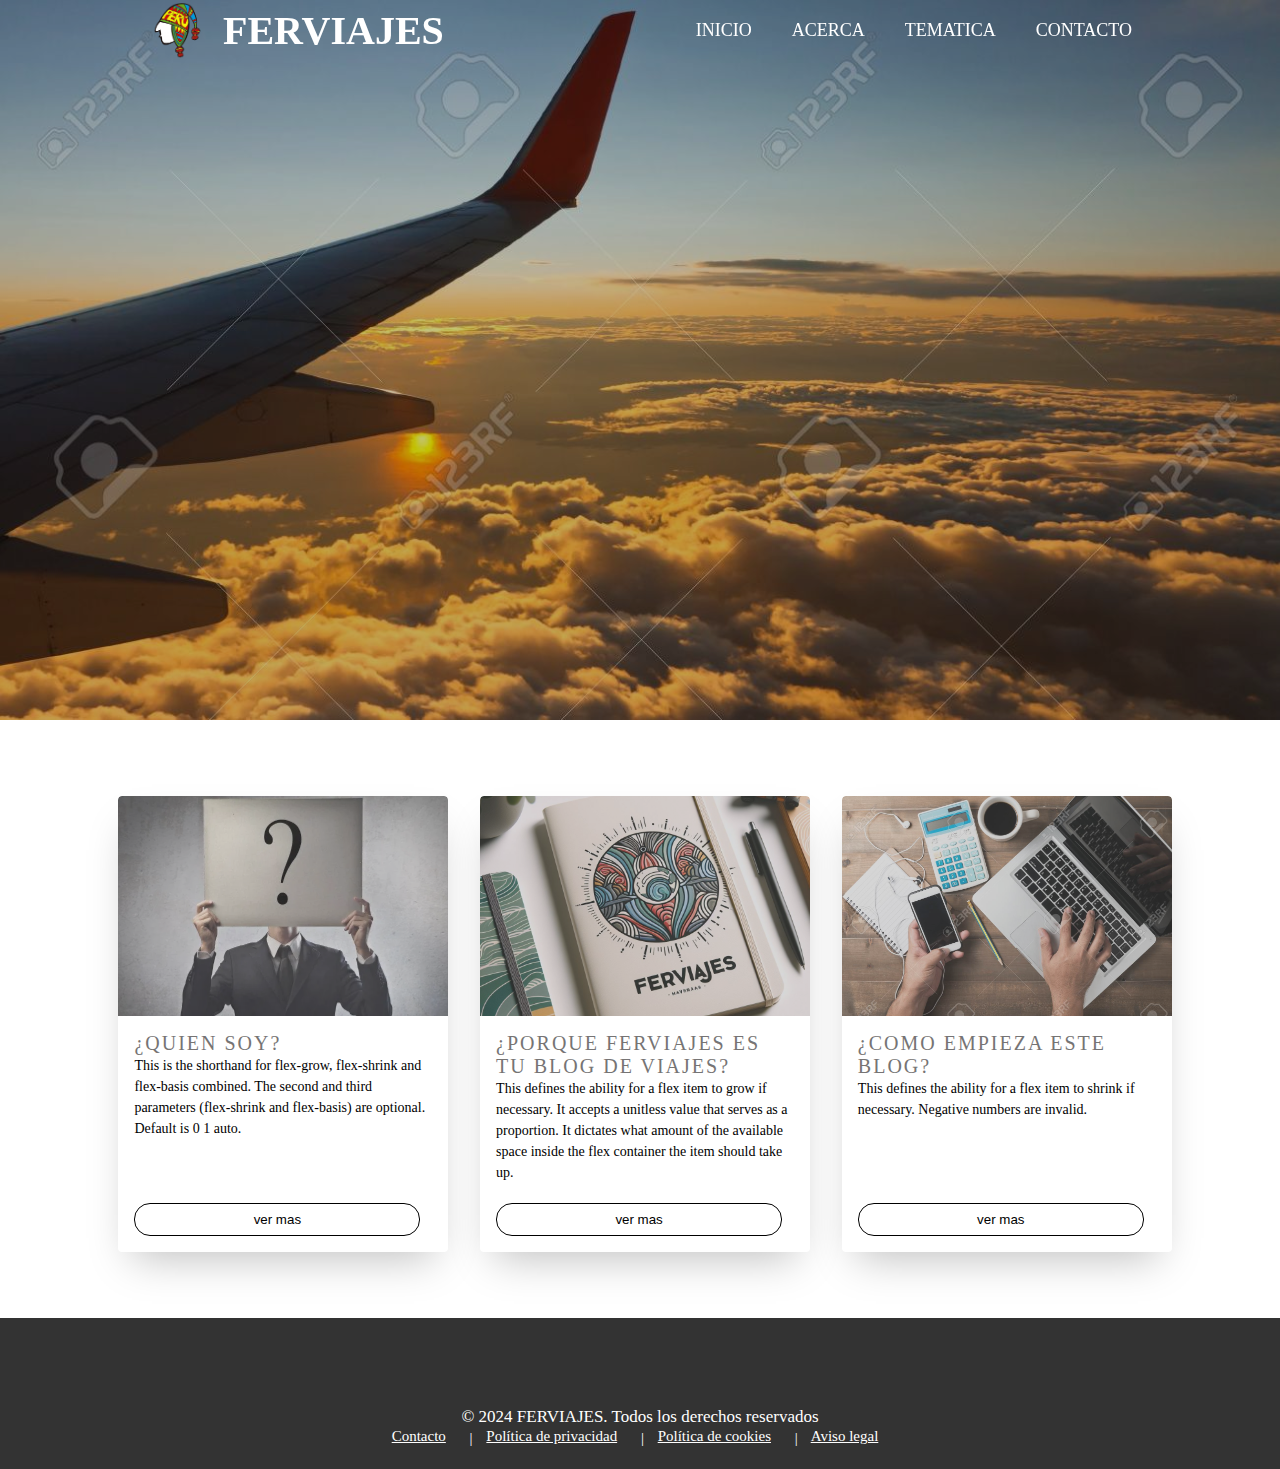
==== commit a1de88f0: "cambios" ====
--- a/acerca.html
+++ b/acerca.html
@@ -124,4 +124,5 @@
              </div>
         </div>
      </div>
-    </body>+    </body>
+</html>--- a/acerca.css
+++ b/acerca.css
@@ -188,6 +188,8 @@
     display: flex;
     align-items: center;
     justify-content: center;
+    background-blend-mode: multiply;
+    background-color: rgba(136, 136, 136, 0.5); /* Agrega una capa de color de fondo negro semi-transparente */
  }
  .hero-content {
     display: flex;
@@ -360,7 +362,7 @@
     padding: 0;
     margin-top: 60px;
     margin-bottom: 50px;
-    margin-left: 25px;
+    margin-left: 8%;
   }
   
   .cards__item {
@@ -370,16 +372,20 @@
       width: 50%;
     }
     @media(min-width: 56rem) {
-        width: 30%;
+        width: 28%;
     }
   }
   @media (max-width: 820px) {
     .cards {
       justify-content: center;
-      margin-right: 20px; /* Agregar esta regla */
+      margin-right: 8%; /* Agregar esta regla */
     }
     /* Resto del código CSS */
-    
+  }
+  @media (min-width: 2800px) {
+    .cards__item {
+      width: 35%;
+    }
   }
   
   .card {
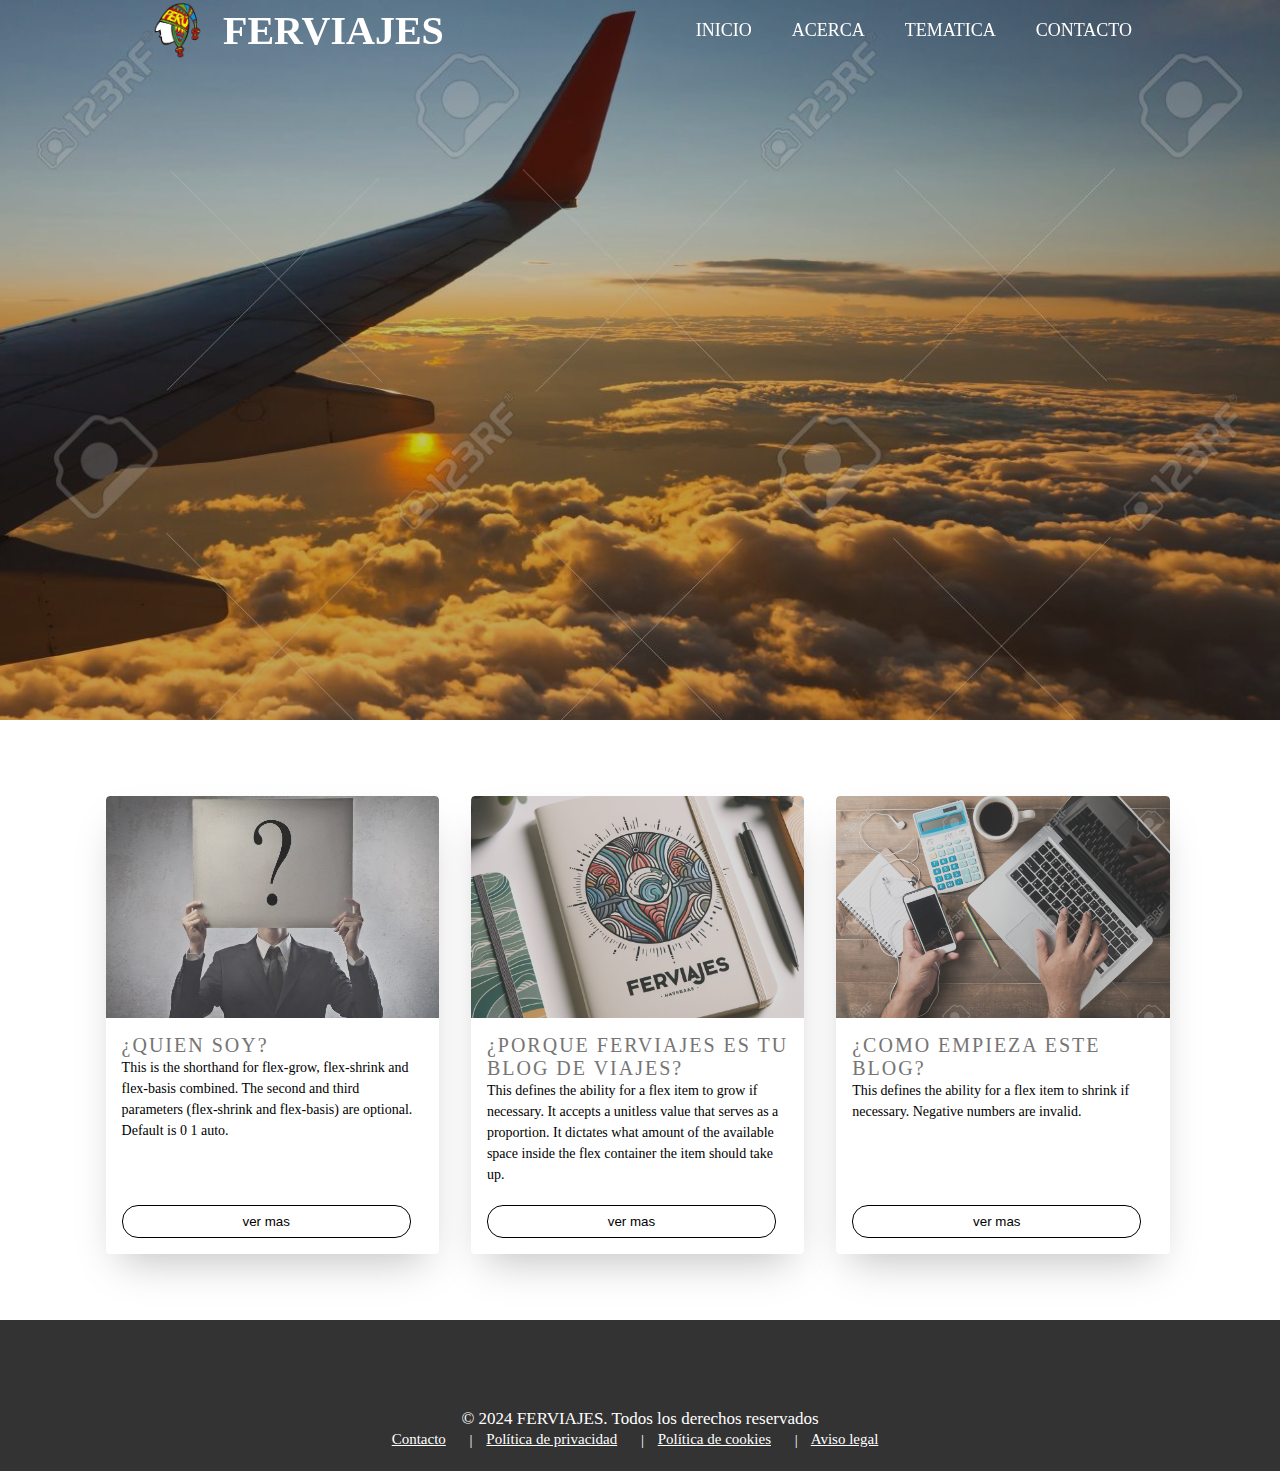
==== commit 7d1a279c: "cambios finales" ====
--- a/acerca.html
+++ b/acerca.html
@@ -39,9 +39,9 @@
           <li>
             <a href="tematica.html">TEMATICA</a>
             <ul>
-              <li><a href="acerca.html">COSTA</a></li>
-              <li><a href="acerca.html">SIERRA</a></li>
-              <li><a href="acerca.html">SELVA</a></li>
+              <li><a href="costa.html">COSTA</a></li>
+              <li><a href="siera.html">SIERRA</a></li>
+              <li><a href="selva.html">SELVA</a></li>
             </ul>
           </li>
           <li><a href="contacto.html">CONTACTO</a></li>
--- a/acerca.css
+++ b/acerca.css
@@ -92,7 +92,7 @@
     cursor: pointer;
 }
 .menu{
-    width: 45px;
+    width: 35px;
     height: 35px;
 }
 @media only screen and (max-width: 600px) {
@@ -347,6 +347,7 @@
     padding: 0.5rem;
     /*margin-left: 7px;*/
     text-transform: lowercase;
+    cursor: pointer;
   }
   
   .btn--block {
@@ -362,7 +363,7 @@
     padding: 0;
     margin-top: 60px;
     margin-bottom: 50px;
-    margin-left: 8%;
+    margin-left: 7%;
   }
   
   .cards__item {
@@ -375,7 +376,7 @@
         width: 28%;
     }
   }
-  @media (max-width: 820px) {
+  @media (max-width: 920px) {
     .cards {
       justify-content: center;
       margin-right: 8%; /* Agregar esta regla */
